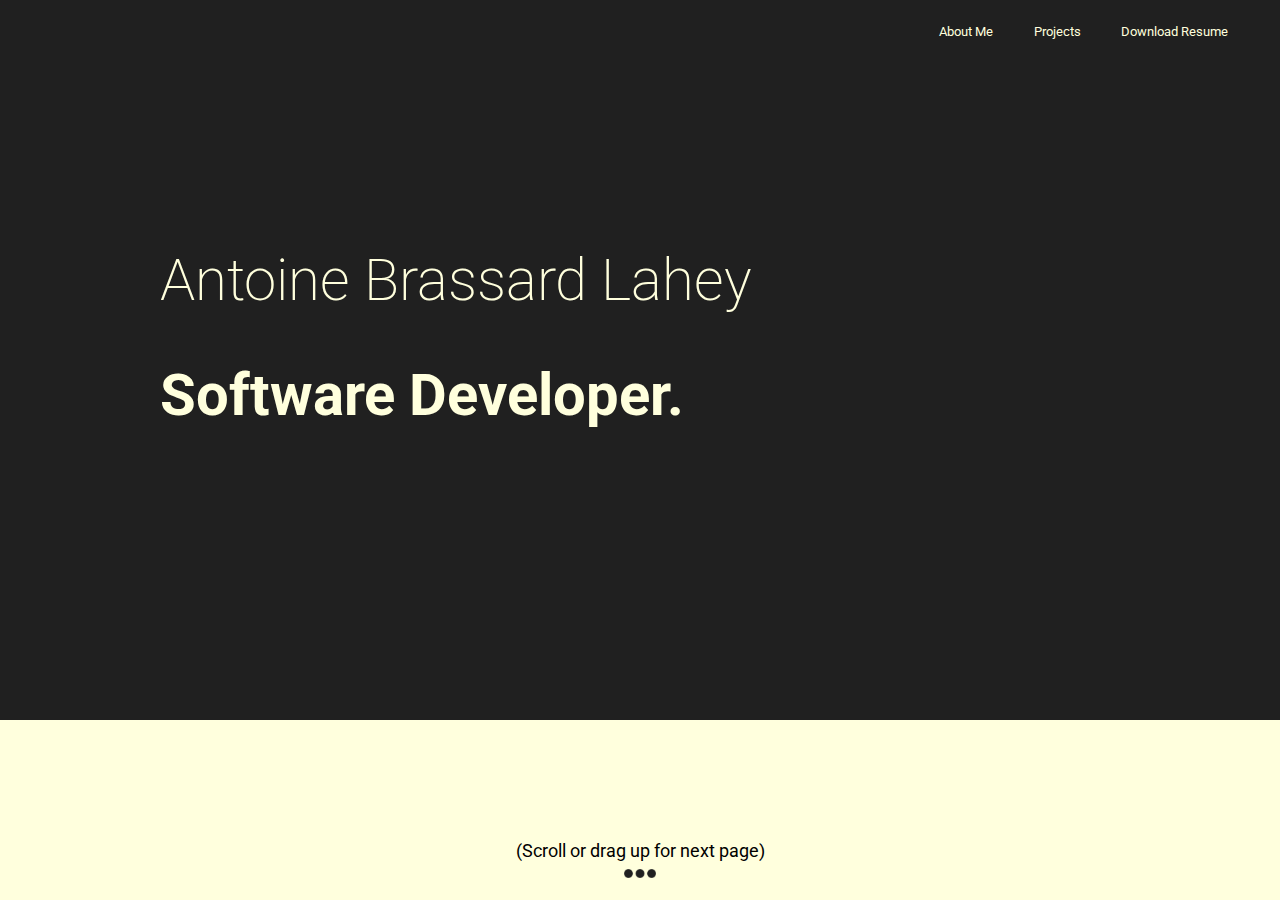
==== index.html @ ded48e05 "Add files via upload" ====
<!DOCTYPE html>
<html>

<head>
  <title>Antoine's ePortfolio</title>
  <script src="index.js"></script>
  <link rel="stylesheet" type="text/css" href="index.css"></link>
  <link href="https://fonts.googleapis.com/css?family=Roboto:100,200,300 400" rel="stylesheet">
</head>

<body>
    <div id="divCurrentPage" class="page">
        <div id="divTitle" class="title">
        </div>
        <div id="divMenu" class="menus">
            <table>
                <tr>
                    <td id="tdAbout">
                        <button>About Me</button>
                    </td>
                    <td id="tdProjects">
                        <button>Projects</button>
                    </td>
                    <td id="tdDLResume">
                        <a href="Antoine-Brassard-Lahey-CV 2018 EN" download="">
                            <button>Download Resume</button>
                        </a>
                    </td>
                </tr>
            </table>
        </div>
        <div id="divMainContent" class="mainContent">
            <div  class="topSection">
                <div class="mainParagraph" onscroll="scroll()">
                        <h1 class="header">Antoine Brassard Lahey</h1>
                        <h2 class="tagLine">Software Developer.</h2>
                </div>
            </div>  
            <div class="bottomSection">
                
            </div>
        </div>
        <div id="divThreeDots" class="threeDots">
            <span id="scrollHint">(Scroll or drag up for next page)</span><br/>
            <img class="size" src="threeDots.png" />
        </div>
    </div>
    
    <div id="bgUnder" class="about-BG under">
        
    </div>
    <div id="menuUnder" class="menus menu-under under">
        <table>
            <tr>
                <td id="tdAbout">
                    <button>About Me</button>
                </td>
                <td id="tdProjects">
                    <button>Projects</button>
                </td>
                <td id="tdDLResume">
                    <button>Download Resume</button>
                </td>
            </tr>
        </table>
    </div>
    <div id="threeDotsUnder" class="threeDots under">
        <img class="size" src="threeDots.png" />
    </div>
</body>

</html>
---- index.css ----
BODY {
    position: absolute;
    margin: 0px;
    overflow: hidden;
    font-family: "Roboto";
    width: 100%;
    height: 100%;
}

H1 {
    font-size: 4.5vmax;
    font-weight: 200;
}

H2 {
    font-size: 4.5vmax;
    font-weight: bolder;
}

.title{
    position: absolute;
    color: #FFFFDD;
    text-align: center;
    font-family: 'Roboto';
    width: 20%;
    height: auto;

    font-size: 1.5vmax;
    margin: auto;
    top: 2vh;
    right: 0;
    left: 0;
    z-index: inherit;
}

.mainParagraph {
    position: absolute;
    margin: auto;
    top: 5vh;
    bottom: 30vh;
    left: 0;
    right: 25vw;

    width: 50vw;
    height: 200px;
    padding: 20px;
    text-align: left;
    z-index: inherit;
}

.description {
    font-size: 12pt;
    text-align: justify;
    z-index: inherit;
}

.mainParagraph p {
    margin-top: 8px;
    margin-bottom: 0px;
    z-index: inherit;
}

.topSection {
    color: #FFFFDD;    
    position: absolute;
    margin: 0px;
    background-color: #202020;
    width: 100%;
    height: 80vh;
    z-index: inherit;
}

.bottomSection {
    position: absolute;
    width: 100%;
    height: 20vh;
    bottom: 0px;

    color: #202020;
    background-color: #FFFFDD;
    z-index: inherit;
}

.threeDots {
    position: absolute;
    margin: auto;
    bottom: 2%;
    right: 0;
    left: 0;

    width: 250px;

    text-align: center;

    font-size: 2vh;
    z-index: inherit;
}

.size {
    width: auto;
    height: 1vh;
    z-index: inherit;
}

.menus{
    color: #FFFFDD;
    background-color: #202020;
    
    right: 0px;
    text-align: right;
    font-weight: 200;
    padding: 2vh;
    z-index: inherit;
}

.menu-under {
    position: absolute;
    width:100%;
}

.menus table{
    margin-left: auto;
    z-index: inherit;
}

.menus tr td{
    padding-right: 2vw;
    text-align: center;
    vertical-align: middle;
    z-index: inherit;
}


.menus button,
.menus button:focus,
.menus button:active{
    background-color: #202020;
    color: #FFFFDD;
    outline:none;
    border:none;

    font-size: 1vmax;
    font-family: "Roboto";
    font-weight: bolder;
    z-index: inherit;
}

.about-BG {
    position: absolute;
    width: 100%;
    height: 100%;
    background-color: #FFFFDD;
    color: #202020;
    z-index: inherit;
}

.about {
    padding: 0px !important;
    position: absolute;
    margin: auto;
    top: 0px;
    left: 0;
    right: 0;

    overflow: hidden;
    width: 75vw;
    height: 80vh;
    padding: 20px;
    z-index: inherit;
}

.about p {
    text-align: center;
    z-index: inherit;
}

.about p img{
    width: 25vmin;
    height: auto;
    border-radius: 50%;
    border: 5px solid #202020;
    z-index: inherit;
}

.about h3{
    text-align: center;
    margin: auto;
    display: block;
    border-top: 2px double #202020;
    border-bottom: 2px double #202020;
    width: 100%;

    font-size: 6vmin;
    z-index: inherit;
}

.about div p {
    text-align: justify;
    font-size: 2.5vmin;
    z-index: inherit;
}

.projects {
    background-color: #FFFFDD;
    height: 100%;
    width: 100%;
    z-index: inherit;
}

.slide {
    position: absolute;
    margin: auto;
    top: 5%;
    left: 0;
    bottom: 0;
    right: 0;
    color: #FFFFDD;

    height: 75%;
    width: 75%;
    background-color: #202020;
    border-radius: 5px;
    z-index: inherit;
}


.slide H1 {
    height: auto;
    max-height: 15vmin;
    text-align: center;
    font-size: 7.5vmin;
    font-weight: 300;
    margin: 3vmin;
    z-index: inherit;
}

.slide H2 {
    height: auto;
    max-height: 15vmin;
    font-size: 4vmin;
    overflow: hidden;
    text-align: center;
    font-weight: 200;
    margin: 3vmin;
    z-index: inherit;
}

.slide div div {
    overflow: hidden;
    height: 100%;
    max-height: 35vmin;
    margin-bottom: 2vh;
    z-index: inherit;
}

.slide div P {
    font-size: 2.25vmin;
    margin-top: 0px;
    margin-bottom: 30px;
    margin-right: 10vmin;
    margin-left: 10vmin;
    text-align: justify;
    z-index: inherit;
}

.buttons {
    text-align: center;
    z-index: inherit;
}

.buttons table {
    display: inline;
    z-index: inherit;
}


.buttons table tr td {
    width: 50%;
    align-content: center;
    z-index: inherit;
}

.buttons button,
.buttons button:focus,
.buttons button:active{
    border: 3px solid black;
    border-radius: 50px;

    background-color: #FFFFDD;
    color: #202020;
    outline:none;

    padding: 3vmin;
    font-family: "Roboto";
    font-size: 2.25vmin;
    font-weight: bolder;
    z-index: inherit;
}


.rightArrow {
    width: 2.5vmin;
    height: 5vmin;

    position: absolute;
    margin: auto;
    top: 0;
    bottom: 0;
    right: 10px;
    z-index: inherit;
}

.leftArrow {
    width: 2.5vmin;
    height: 5vmin;

    position: absolute;
    margin: auto;
    top: 0;
    left: 10px;
    bottom: 0;
    z-index: inherit;
}

.under {
    z-index: -1;
}

.page{
    position: absolute;
    width: 100%;
    height: 100%;
}

.offScreen-up{
    transition: top 1s !important;
    top: -125% !important;
    z-index: 99;
}

.offScreen-down{
    z-index: 99;
    transition: top 1s !important;
    top: 100% !important;
}
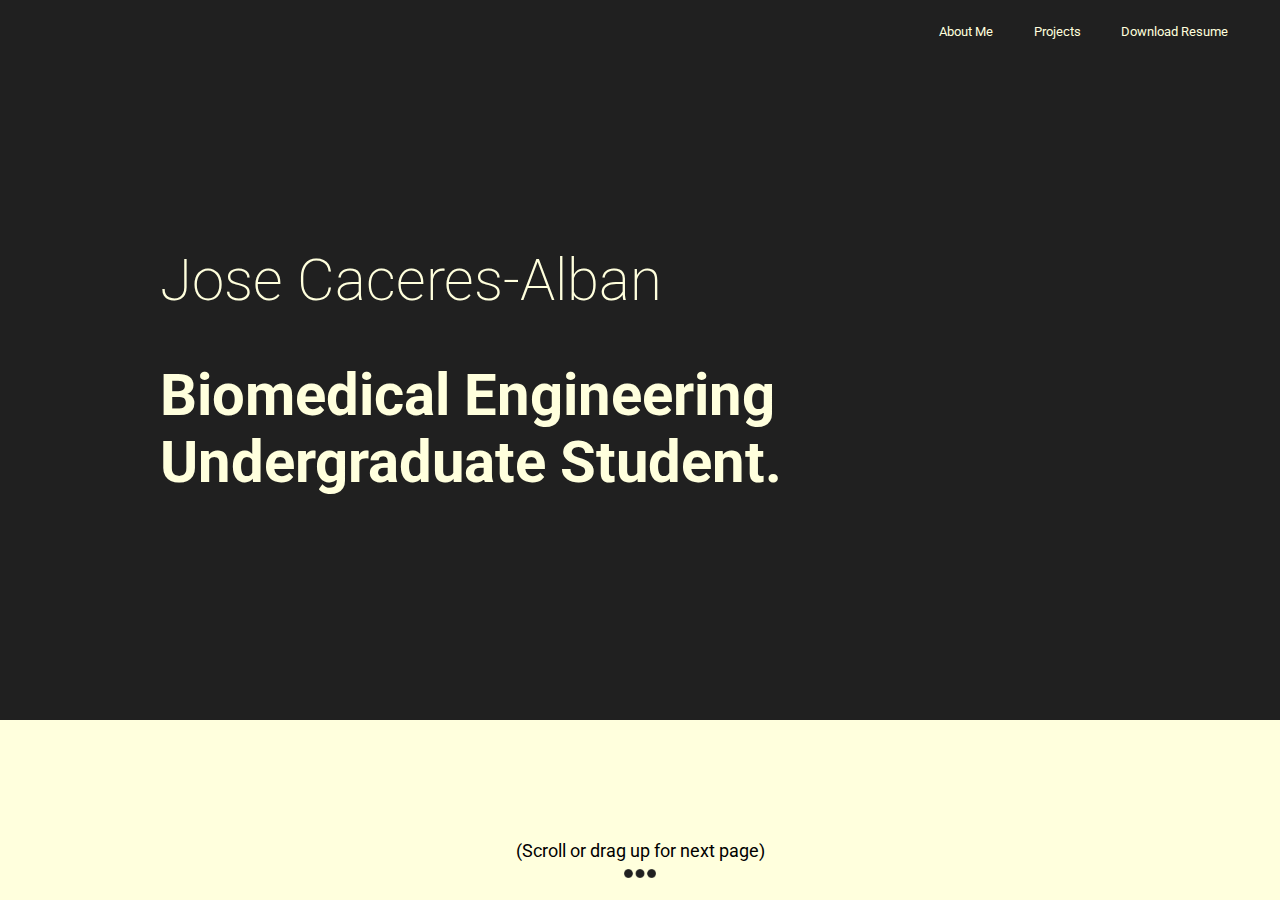
==== commit afc9dbff: "Update index.html" ====
--- a/index.html
+++ b/index.html
@@ -32,8 +32,8 @@
         <div id="divMainContent" class="mainContent">
             <div  class="topSection">
                 <div class="mainParagraph" onscroll="scroll()">
-                        <h1 class="header">Antoine Brassard Lahey</h1>
-                        <h2 class="tagLine">Software Developer.</h2>
+                        <h1 class="header">Jose Caceres-Alban</h1>
+                        <h2 class="tagLine">Biomedical Engineering Undergraduate Student.</h2>
                 </div>
             </div>  
             <div class="bottomSection">
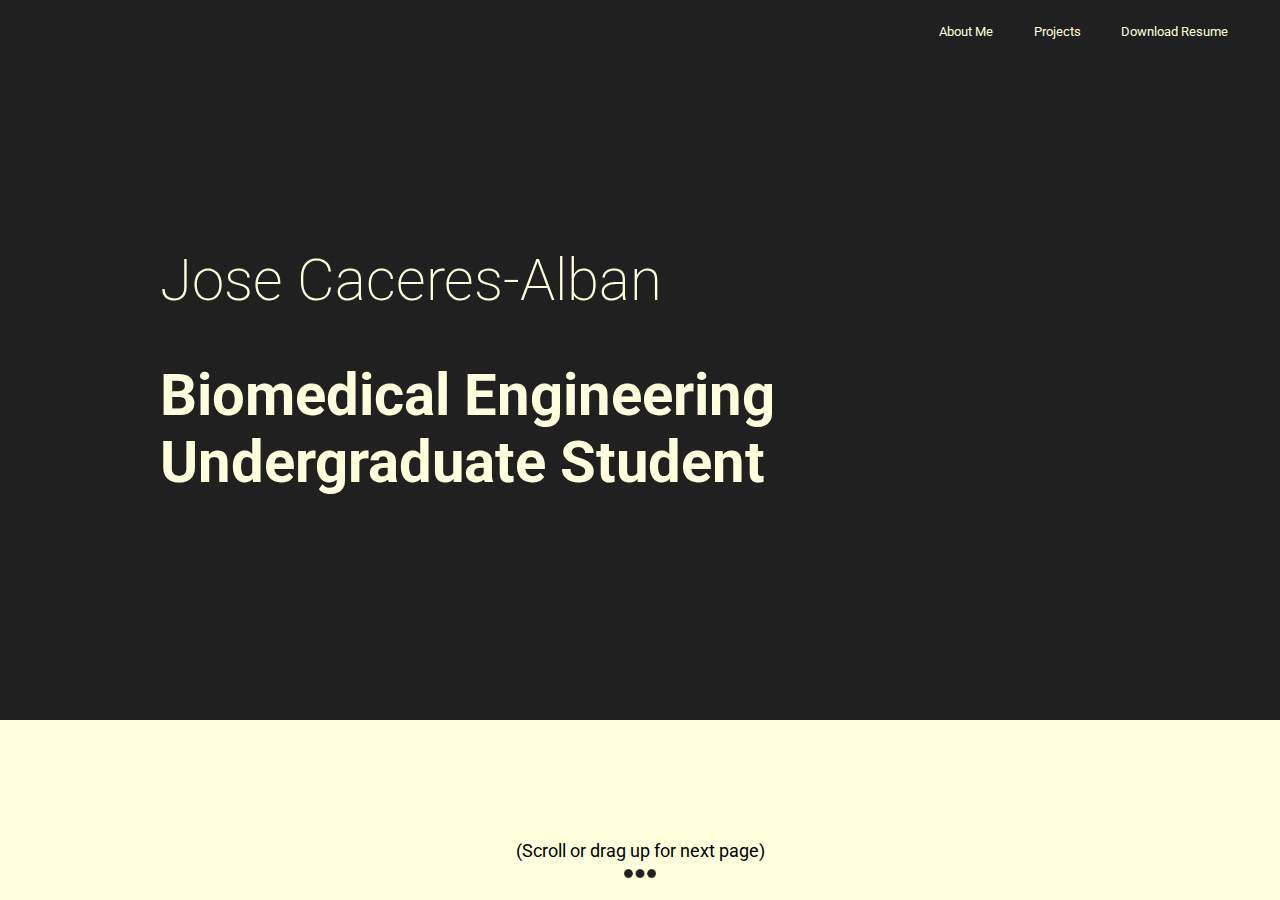
==== commit f5416429: "Update index.html" ====
--- a/index.html
+++ b/index.html
@@ -33,7 +33,7 @@
             <div  class="topSection">
                 <div class="mainParagraph" onscroll="scroll()">
                         <h1 class="header">Jose Caceres-Alban</h1>
-                        <h2 class="tagLine">Biomedical Engineering Undergraduate Student.</h2>
+                        <h2 class="tagLine">Biomedical Engineering Undergraduate Student</h2>
                 </div>
             </div>  
             <div class="bottomSection">
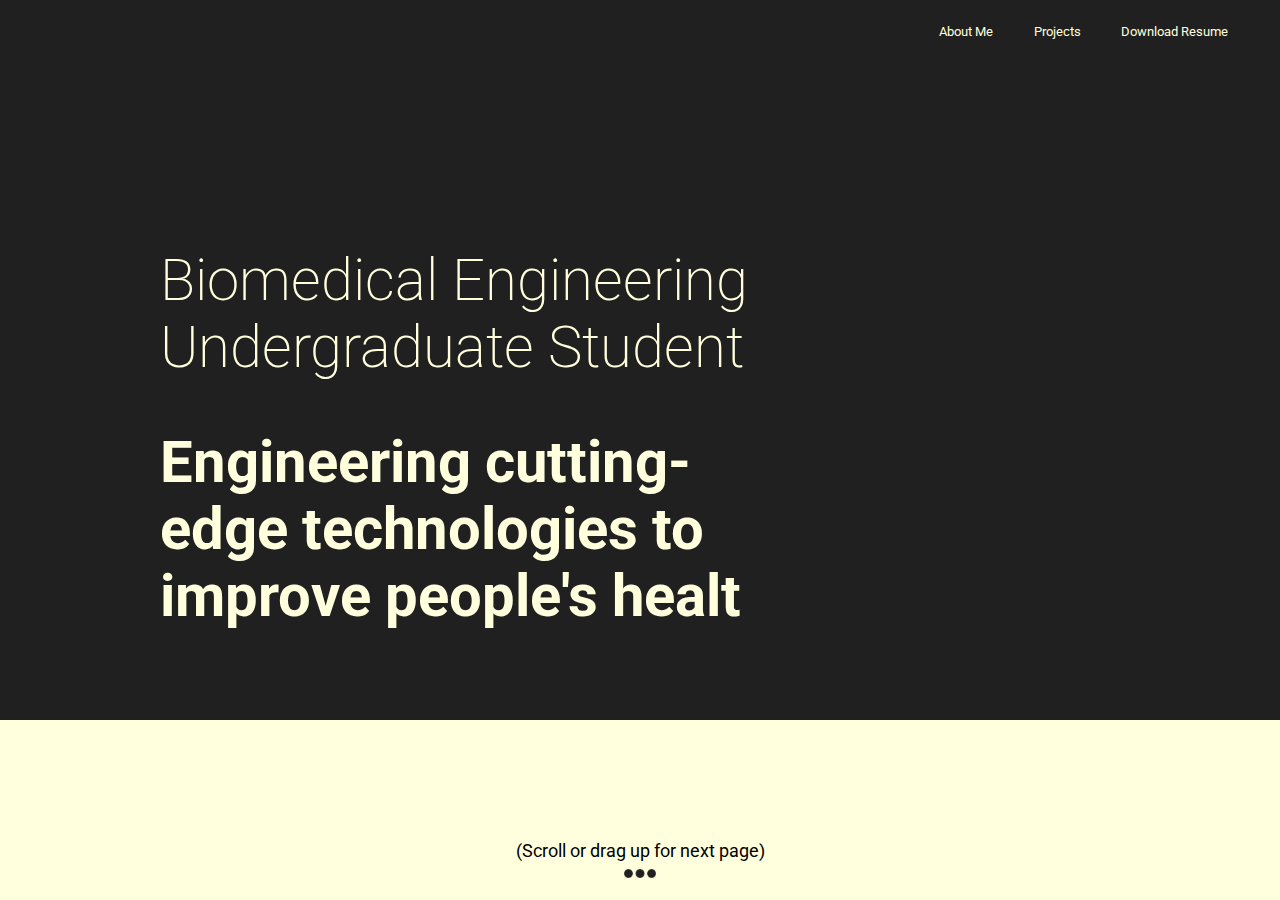
==== commit a76cc9fb: "Update index.html" ====
--- a/index.html
+++ b/index.html
@@ -32,8 +32,8 @@
         <div id="divMainContent" class="mainContent">
             <div  class="topSection">
                 <div class="mainParagraph" onscroll="scroll()">
-                        <h1 class="header">Jose Caceres-Alban</h1>
-                        <h2 class="tagLine">Biomedical Engineering Undergraduate Student</h2>
+                        <h1 class="header">Biomedical Engineering Undergraduate Student</h1>
+                        <h2 class="tagLine">Engineering cutting-edge technologies to improve people's healt</h2>
                 </div>
             </div>  
             <div class="bottomSection">
